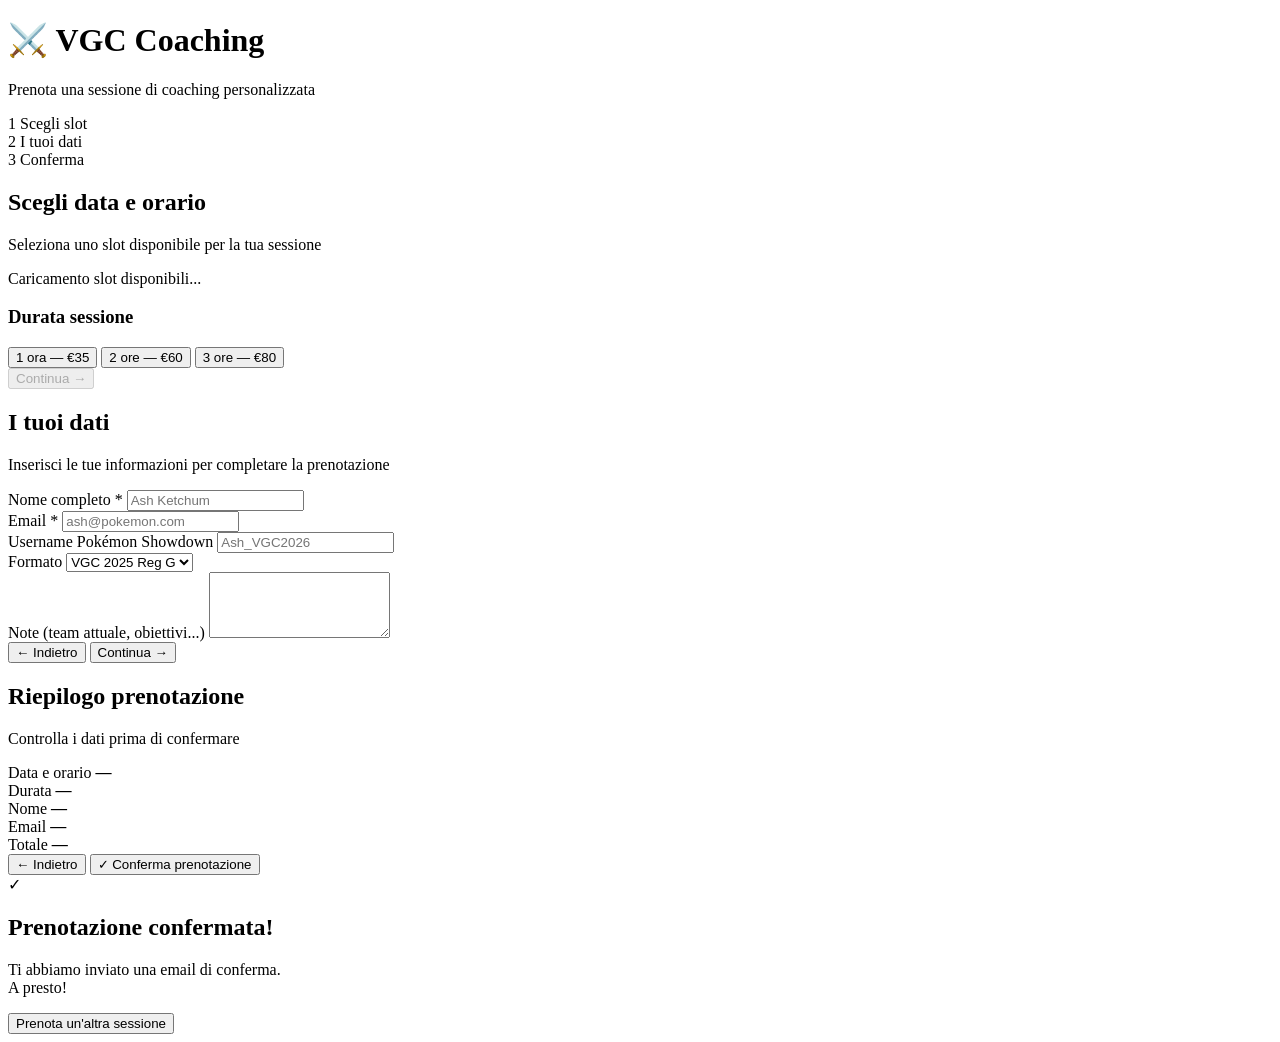
==== frontend/index.html @ 15f536dd "primo commit - app vgc coaching completa" ====
<!DOCTYPE html>
<html lang="it">
<head>
    <meta charset="UTF-8">
    <meta name="viewport" content="width=device-width, initial-scale=1.0">
    <title>VGC Coaching — Prenota la tua sessione</title>
    <link rel="stylesheet" href="/static/css/style.css">
</head>
<body>

    <!-- INTESTAZIONE -->
    <header>
        <div class="header-content">
            <h1>⚔️ VGC Coaching</h1>
            <p>Prenota una sessione di coaching personalizzata</p>
        </div>
    </header>

    <!-- BARRA DEGLI STEP -->
    <div class="steps-bar">
        <div class="step active" id="step-indicator-1">
            <span class="step-number">1</span>
            <span class="step-label">Scegli slot</span>
        </div>
        <div class="step-divider"></div>
        <div class="step" id="step-indicator-2">
            <span class="step-number">2</span>
            <span class="step-label">I tuoi dati</span>
        </div>
        <div class="step-divider"></div>
        <div class="step" id="step-indicator-3">
            <span class="step-number">3</span>
            <span class="step-label">Conferma</span>
        </div>
    </div>

    <!-- CONTENUTO PRINCIPALE -->
    <main>

        <!-- STEP 1: SCELTA SLOT -->
        <section id="step-1" class="step-content active">
            <h2>Scegli data e orario</h2>
            <p class="subtitle">Seleziona uno slot disponibile per la tua sessione</p>

            <div id="slots-container">
                <p class="loading">Caricamento slot disponibili...</p>
            </div>

            <div class="duration-selector">
                <h3>Durata sessione</h3>
                <div class="duration-buttons">
                    <button class="duration-btn active" data-hours="1" data-price="35">
                        1 ora — €35
                    </button>
                    <button class="duration-btn" data-hours="2" data-price="60">
                        2 ore — €60
                    </button>
                    <button class="duration-btn" data-hours="3" data-price="80">
                        3 ore — €80
                    </button>
                </div>
            </div>

            <button class="btn-primary" id="btn-to-step2" disabled>
                Continua →
            </button>
        </section>

        <!-- STEP 2: DATI CLIENTE -->
        <section id="step-2" class="step-content">
            <h2>I tuoi dati</h2>
            <p class="subtitle">Inserisci le tue informazioni per completare la prenotazione</p>

            <form id="booking-form">
                <div class="form-group">
                    <label for="nome">Nome completo *</label>
                    <input type="text" id="nome" placeholder="Ash Ketchum" required>
                </div>

                <div class="form-group">
                    <label for="email">Email *</label>
                    <input type="email" id="email" placeholder="ash@pokemon.com" required>
                </div>

                <div class="form-group">
                    <label for="showdown">Username Pokémon Showdown</label>
                    <input type="text" id="showdown" placeholder="Ash_VGC2026">
                </div>

                <div class="form-group">
                    <label for="formato">Formato</label>
                    <select id="formato">
                        <option value="VGC 2025 Reg G">VGC 2025 Reg G</option>
                        <option value="VGC 2025 Reg H">VGC 2025 Reg H</option>
                        <option value="Altro">Altro</option>
                    </select>
                </div>

                <div class="form-group">
                    <label for="note">Note (team attuale, obiettivi...)</label>
                    <textarea id="note" rows="4"
                        placeholder="Es: uso un team Trick Room con Indeedee-F, ho problemi con la gestione dei turni veloci...">
                    </textarea>
                </div>
            </form>

            <div class="btn-row">
                <button class="btn-secondary" id="btn-back-1">← Indietro</button>
                <button class="btn-primary" id="btn-to-step3">Continua →</button>
            </div>
        </section>

        <!-- STEP 3: RIEPILOGO E CONFERMA -->
        <section id="step-3" class="step-content">
            <h2>Riepilogo prenotazione</h2>
            <p class="subtitle">Controlla i dati prima di confermare</p>

            <div class="summary-card">
                <div class="summary-row">
                    <span>Data e orario</span>
                    <strong id="summary-slot">—</strong>
                </div>
                <div class="summary-row">
                    <span>Durata</span>
                    <strong id="summary-duration">—</strong>
                </div>
                <div class="summary-row">
                    <span>Nome</span>
                    <strong id="summary-nome">—</strong>
                </div>
                <div class="summary-row">
                    <span>Email</span>
                    <strong id="summary-email">—</strong>
                </div>
                <div class="summary-row total">
                    <span>Totale</span>
                    <strong id="summary-price">—</strong>
                </div>
            </div>

            <div class="btn-row">
                <button class="btn-secondary" id="btn-back-2">← Indietro</button>
                <button class="btn-primary" id="btn-confirm">
                    ✓ Conferma prenotazione
                </button>
            </div>
        </section>

        <!-- STEP 4: CONFERMA FINALE -->
        <section id="step-success" class="step-content">
            <div class="success-box">
                <div class="success-icon">✓</div>
                <h2>Prenotazione confermata!</h2>
                <p>Ti abbiamo inviato una email di conferma.<br>A presto!</p>
                <button class="btn-primary" onclick="location.reload()">
                    Prenota un'altra sessione
                </button>
            </div>
        </section>

    </main>

    <script src="/static/js/app.js"></script>
</body>
</html>
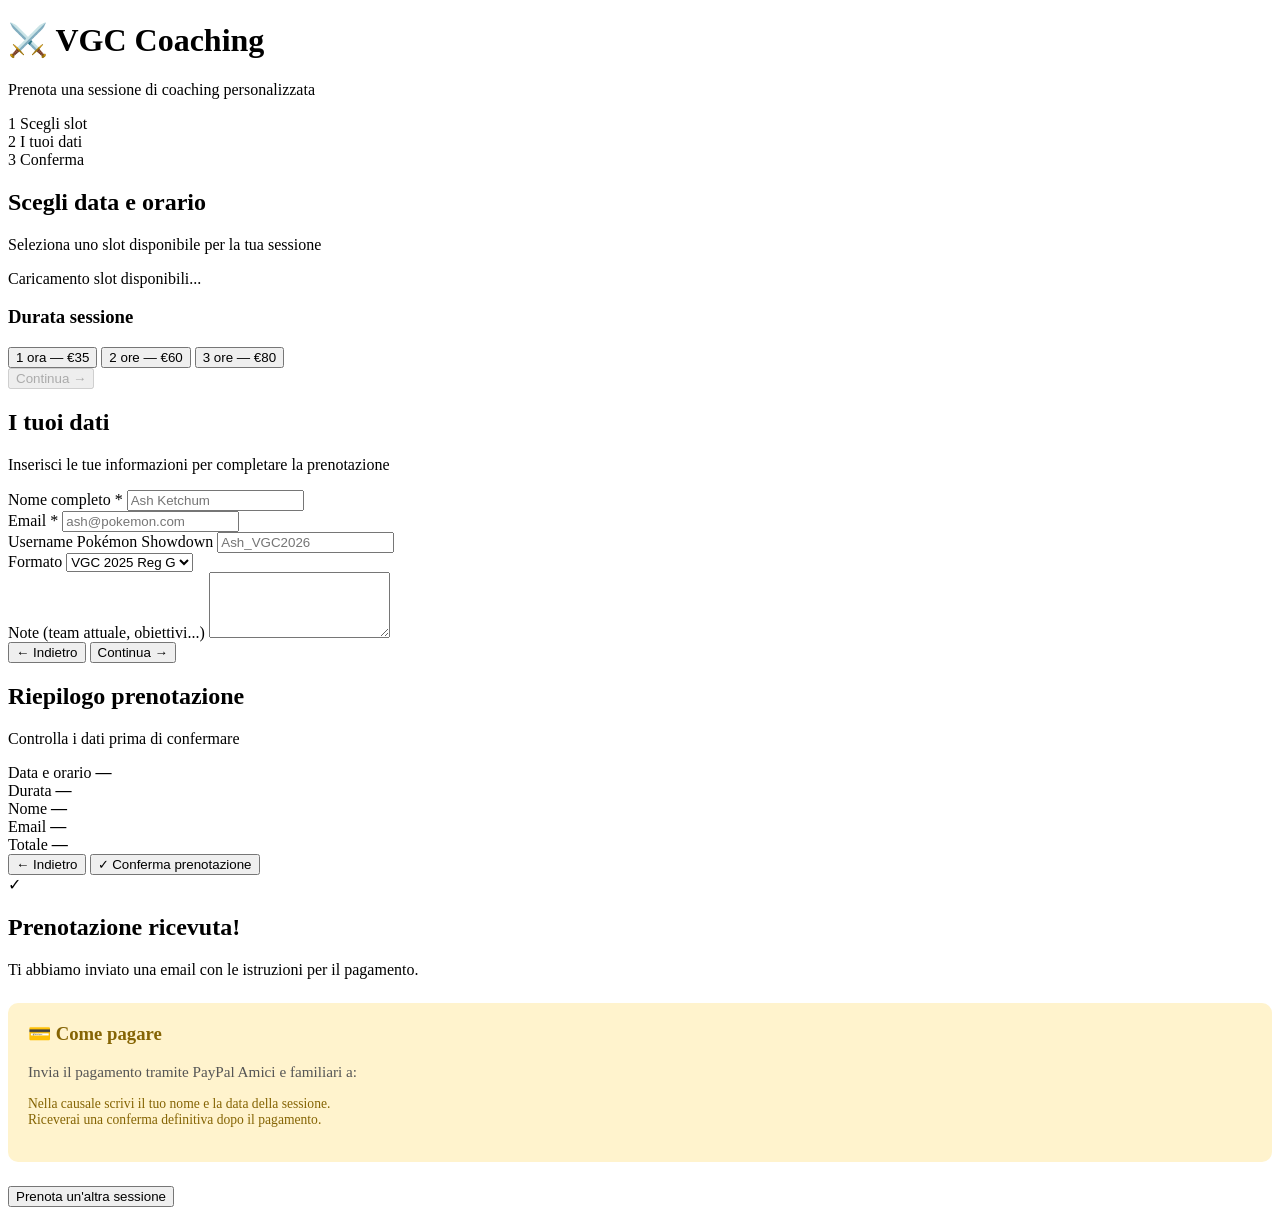
==== commit 3d014044: "feat: sistema pagamento manuale PayPal" ====
--- a/frontend/index.html
+++ b/frontend/index.html
@@ -147,18 +147,29 @@
         </section>
 
         <!-- STEP 4: CONFERMA FINALE -->
-        <section id="step-success" class="step-content">
-            <div class="success-box">
-                <div class="success-icon">✓</div>
-                <h2>Prenotazione confermata!</h2>
-                <p>Ti abbiamo inviato una email di conferma.<br>A presto!</p>
-                <button class="btn-primary" onclick="location.reload()">
-                    Prenota un'altra sessione
-                </button>
-            </div>
-        </section>
+<section id="step-success" class="step-content">
+    <div class="success-box">
+        <div class="success-icon">✓</div>
+        <h2>Prenotazione ricevuta!</h2>
+        <p>Ti abbiamo inviato una email con le istruzioni per il pagamento.</p>
 
-    </main>
+        <div style="background: #fff3cd; border-radius: 10px; padding: 1.25rem; margin: 1.5rem 0; text-align: left;">
+            <h3 style="color: #856404; margin-top: 0;">💳 Come pagare</h3>
+            <p style="font-size: 0.95rem; color: #555;">
+                Invia il pagamento tramite PayPal Amici e familiari a:<br>
+                <strong id="paypal-email-display" style="font-size: 1.1rem; color: #1a1a2e;"></strong>
+            </p>
+            <p style="font-size: 0.85rem; color: #856404;">
+                Nella causale scrivi il tuo nome e la data della sessione.<br>
+                Riceverai una conferma definitiva dopo il pagamento.
+            </p>
+        </div>
+
+        <button class="btn-primary" onclick="location.reload()">
+            Prenota un'altra sessione
+        </button>
+    </div>
+</section>
 
     <script src="/static/js/app.js"></script>
 </body>
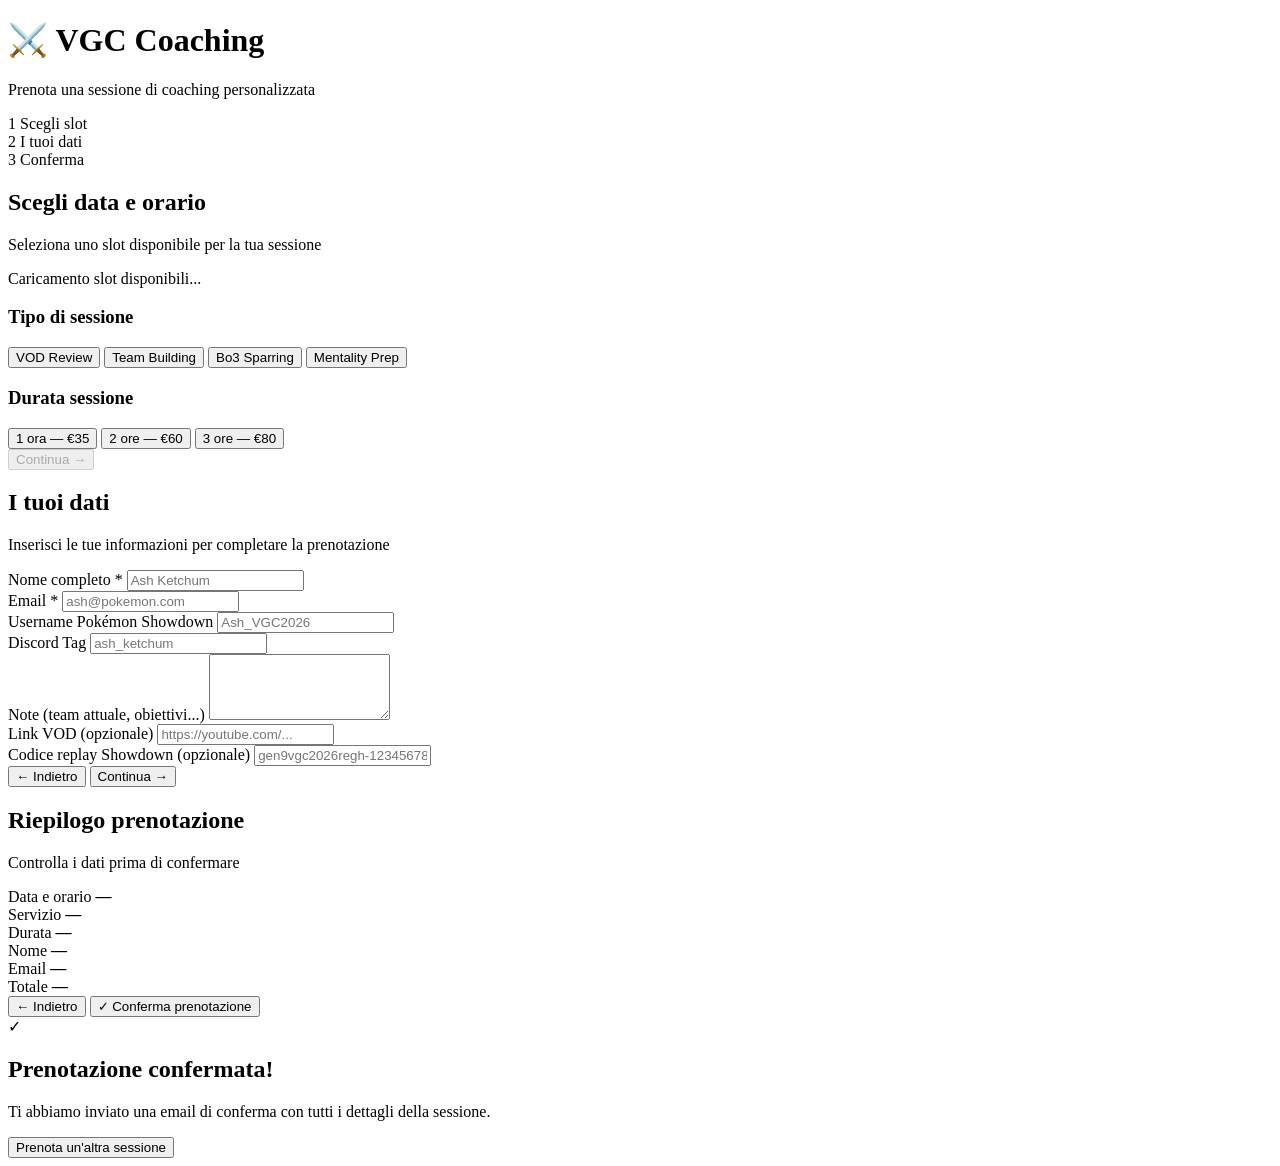
==== commit abf67ca0: "feat: consolida sviluppi sessione precedente e chiude falla sicurezza DB Aggiunge login Discord, dis" ====
--- a/frontend/index.html
+++ b/frontend/index.html
@@ -1,3 +1,17 @@
+<!--
+    Questa è la pagina pubblica di prenotazione — quella che vede uno
+    studente. È un file HTML "statico": il server (backend/main.py) lo
+    manda al browser così com'è, senza modificarlo. Tutta la parte
+    "dinamica" (caricare gli slot, gestire i click, mandare la
+    prenotazione...) è compito del file frontend/js/app.js, collegato in
+    fondo alla pagina con <script src="...">.
+
+    Concetto chiave da notare in tutto il file: ogni elemento con un
+    attributo id="qualcosa" è un "gancio" che app.js userà per trovarlo
+    (con document.getElementById("qualcosa")) e leggerlo o modificarlo.
+    Se rinomini un id qui, devi aggiornare anche app.js, altrimenti quel
+    collegamento si rompe silenziosamente.
+-->
 <!DOCTYPE html>
 <html lang="it">
 <head>
@@ -16,6 +30,24 @@
         </div>
     </header>
 
+    <!--
+        Questo div è vuoto qui — il suo contenuto (il bottone "Accedi con
+        Discord", oppure il messaggio di bentornato) viene scritto
+        interamente da app.js con innerHTML, in base al fatto che lo
+        studente sia già loggato o no. In HTML puro non c'è nulla da vedere
+        qui: è solo un "contenitore" che aspetta di essere riempito da
+        JavaScript quando la pagina si carica.
+    -->
+    <!-- LOGIN DISCORD (opzionale) -->
+    <div id="discord-login-bar" class="login-bar"></div>
+
+    <!--
+        La barra che mostra "a che punto sei" nel flusso di prenotazione a
+        3 step. Le classi "active"/"completed" su questi div (aggiunte e
+        rimosse da app.js con classList.add/remove) sono quello che il CSS
+        usa per evidenziare visivamente lo step corrente — vedi
+        frontend/css/style.css per come reagiscono queste classi.
+    -->
     <!-- BARRA DEGLI STEP -->
     <div class="steps-bar">
         <div class="step active" id="step-indicator-1">
@@ -34,6 +66,15 @@
         </div>
     </div>
 
+    <!--
+        Da qui in poi ci sono QUATTRO <section>, una per ogni step del
+        flusso (più la schermata finale di successo). Sono tutte presenti
+        nella pagina fin dall'inizio — non è che vengono "create" quando
+        servono. Solo UNA alla volta ha la classe "active" (vedi il CSS:
+        .step-content senza "active" ha display:none, quella con "active"
+        è visibile) — è così che app.js "cambia pagina" senza mai
+        ricaricare davvero il browser: nasconde uno step e mostra l'altro.
+    -->
     <!-- CONTENUTO PRINCIPALE -->
     <main>
 
@@ -42,13 +83,40 @@
             <h2>Scegli data e orario</h2>
             <p class="subtitle">Seleziona uno slot disponibile per la tua sessione</p>
 
+            <!-- Riempito da app.js (funzione renderSlots) con una card per ogni slot disponibile -->
             <div id="slots-container">
                 <p class="loading">Caricamento slot disponibili...</p>
+            </div>
+
+            <div class="duration-selector">
+                <h3>Tipo di sessione</h3>
+                <div class="duration-buttons">
+                    <!--
+                        data-service="..." è un "data attribute": un modo
+                        standard in HTML per attaccare a un elemento un
+                        pezzetto di informazione che serve solo al
+                        JavaScript, non alla pagina in sé. app.js legge
+                        questi valori con btn.dataset.service.
+                    -->
+                    <button class="service-btn active" data-service="vod_review">
+                        VOD Review
+                    </button>
+                    <button class="service-btn" data-service="team_building">
+                        Team Building
+                    </button>
+                    <button class="service-btn" data-service="bo3_sparring">
+                        Bo3 Sparring
+                    </button>
+                    <button class="service-btn" data-service="mentality_prep">
+                        Mentality Prep
+                    </button>
+                </div>
             </div>
 
             <div class="duration-selector">
                 <h3>Durata sessione</h3>
                 <div class="duration-buttons">
+                    <!-- data-hours/data-price: stesso concetto di data-service sopra, letti da app.js per calcolare il prezzo -->
                     <button class="duration-btn active" data-hours="1" data-price="35">
                         1 ora — €35
                     </button>
@@ -61,6 +129,7 @@
                 </div>
             </div>
 
+            <!-- "disabled" all'inizio: il bottone si attiva (via JS) solo quando è stato scelto uno slot -->
             <button class="btn-primary" id="btn-to-step2" disabled>
                 Continua →
             </button>
@@ -71,6 +140,14 @@
             <h2>I tuoi dati</h2>
             <p class="subtitle">Inserisci le tue informazioni per completare la prenotazione</p>
 
+            <!--
+                Questo <form> non ha un attributo "action" né "method":
+                non si comporta come un form HTML classico che ricarica la
+                pagina al submit. app.js legge il valore di ogni campo a
+                mano (con document.getElementById(...).value) quando serve
+                e li manda via fetch() — il tag <form> qui è usato più che
+                altro per il raggruppamento visivo e semantico dei campi.
+            -->
             <form id="booking-form">
                 <div class="form-group">
                     <label for="nome">Nome completo *</label>
@@ -88,12 +165,8 @@
                 </div>
 
                 <div class="form-group">
-                    <label for="formato">Formato</label>
-                    <select id="formato">
-                        <option value="VGC 2025 Reg G">VGC 2025 Reg G</option>
-                        <option value="VGC 2025 Reg H">VGC 2025 Reg H</option>
-                        <option value="Altro">Altro</option>
-                    </select>
+                    <label for="discord">Discord Tag</label>
+                    <input type="text" id="discord" placeholder="ash_ketchum">
                 </div>
 
                 <div class="form-group">
@@ -102,6 +175,16 @@
                         placeholder="Es: uso un team Trick Room con Indeedee-F, ho problemi con la gestione dei turni veloci...">
                     </textarea>
                 </div>
+
+                <div class="form-group">
+                    <label for="vod-link">Link VOD (opzionale)</label>
+                    <input type="text" id="vod-link" placeholder="https://youtube.com/...">
+                </div>
+
+                <div class="form-group">
+                    <label for="replay-code">Codice replay Showdown (opzionale)</label>
+                    <input type="text" id="replay-code" placeholder="gen9vgc2026regh-1234567890">
+                </div>
             </form>
 
             <div class="btn-row">
@@ -115,10 +198,15 @@
             <h2>Riepilogo prenotazione</h2>
             <p class="subtitle">Controlla i dati prima di confermare</p>
 
+            <!-- Ogni <strong> qui dentro viene riempito da app.js con i dati scelti nei passi precedenti, prima di mostrare questo step -->
             <div class="summary-card">
                 <div class="summary-row">
                     <span>Data e orario</span>
                     <strong id="summary-slot">—</strong>
+                </div>
+                <div class="summary-row">
+                    <span>Servizio</span>
+                    <strong id="summary-service">—</strong>
                 </div>
                 <div class="summary-row">
                     <span>Durata</span>
@@ -150,27 +238,30 @@
 <section id="step-success" class="step-content">
     <div class="success-box">
         <div class="success-icon">✓</div>
-        <h2>Prenotazione ricevuta!</h2>
-        <p>Ti abbiamo inviato una email con le istruzioni per il pagamento.</p>
-
-        <div style="background: #fff3cd; border-radius: 10px; padding: 1.25rem; margin: 1.5rem 0; text-align: left;">
-            <h3 style="color: #856404; margin-top: 0;">💳 Come pagare</h3>
-            <p style="font-size: 0.95rem; color: #555;">
-                Invia il pagamento tramite PayPal Amici e familiari a:<br>
-                <strong id="paypal-email-display" style="font-size: 1.1rem; color: #1a1a2e;"></strong>
-            </p>
-            <p style="font-size: 0.85rem; color: #856404;">
-                Nella causale scrivi il tuo nome e la data della sessione.<br>
-                Riceverai una conferma definitiva dopo il pagamento.
-            </p>
-        </div>
-
+        <h2>Prenotazione confermata!</h2>
+        <p>Ti abbiamo inviato una email di conferma con tutti i dettagli della sessione.</p>
+
+        <!--
+            onclick="location.reload()" è JavaScript scritto DIRETTAMENTE
+            dentro l'HTML (un "inline event handler") — un'alternativa più
+            semplice, per azioni molto piccole, rispetto ad aggiungere un
+            addEventListener in app.js come si fa per gli altri bottoni.
+            location.reload() ricarica semplicemente la pagina da capo.
+        -->
         <button class="btn-primary" onclick="location.reload()">
             Prenota un'altra sessione
         </button>
     </div>
 </section>
 
+    <!--
+        Questo script va messo alla FINE del <body> (non nel <head>) per un
+        motivo preciso: quando il browser arriva a questa riga, ha già
+        letto e costruito tutto l'HTML sopra. Se lo script fosse nel <head>
+        e provasse a fare document.getElementById("nome") prima che quel
+        tag <input> esistesse ancora, otterrebbe "null" — un errore
+        classico per chi inizia con JavaScript nel browser.
+    -->
     <script src="/static/js/app.js"></script>
 </body>
-</html>+</html>
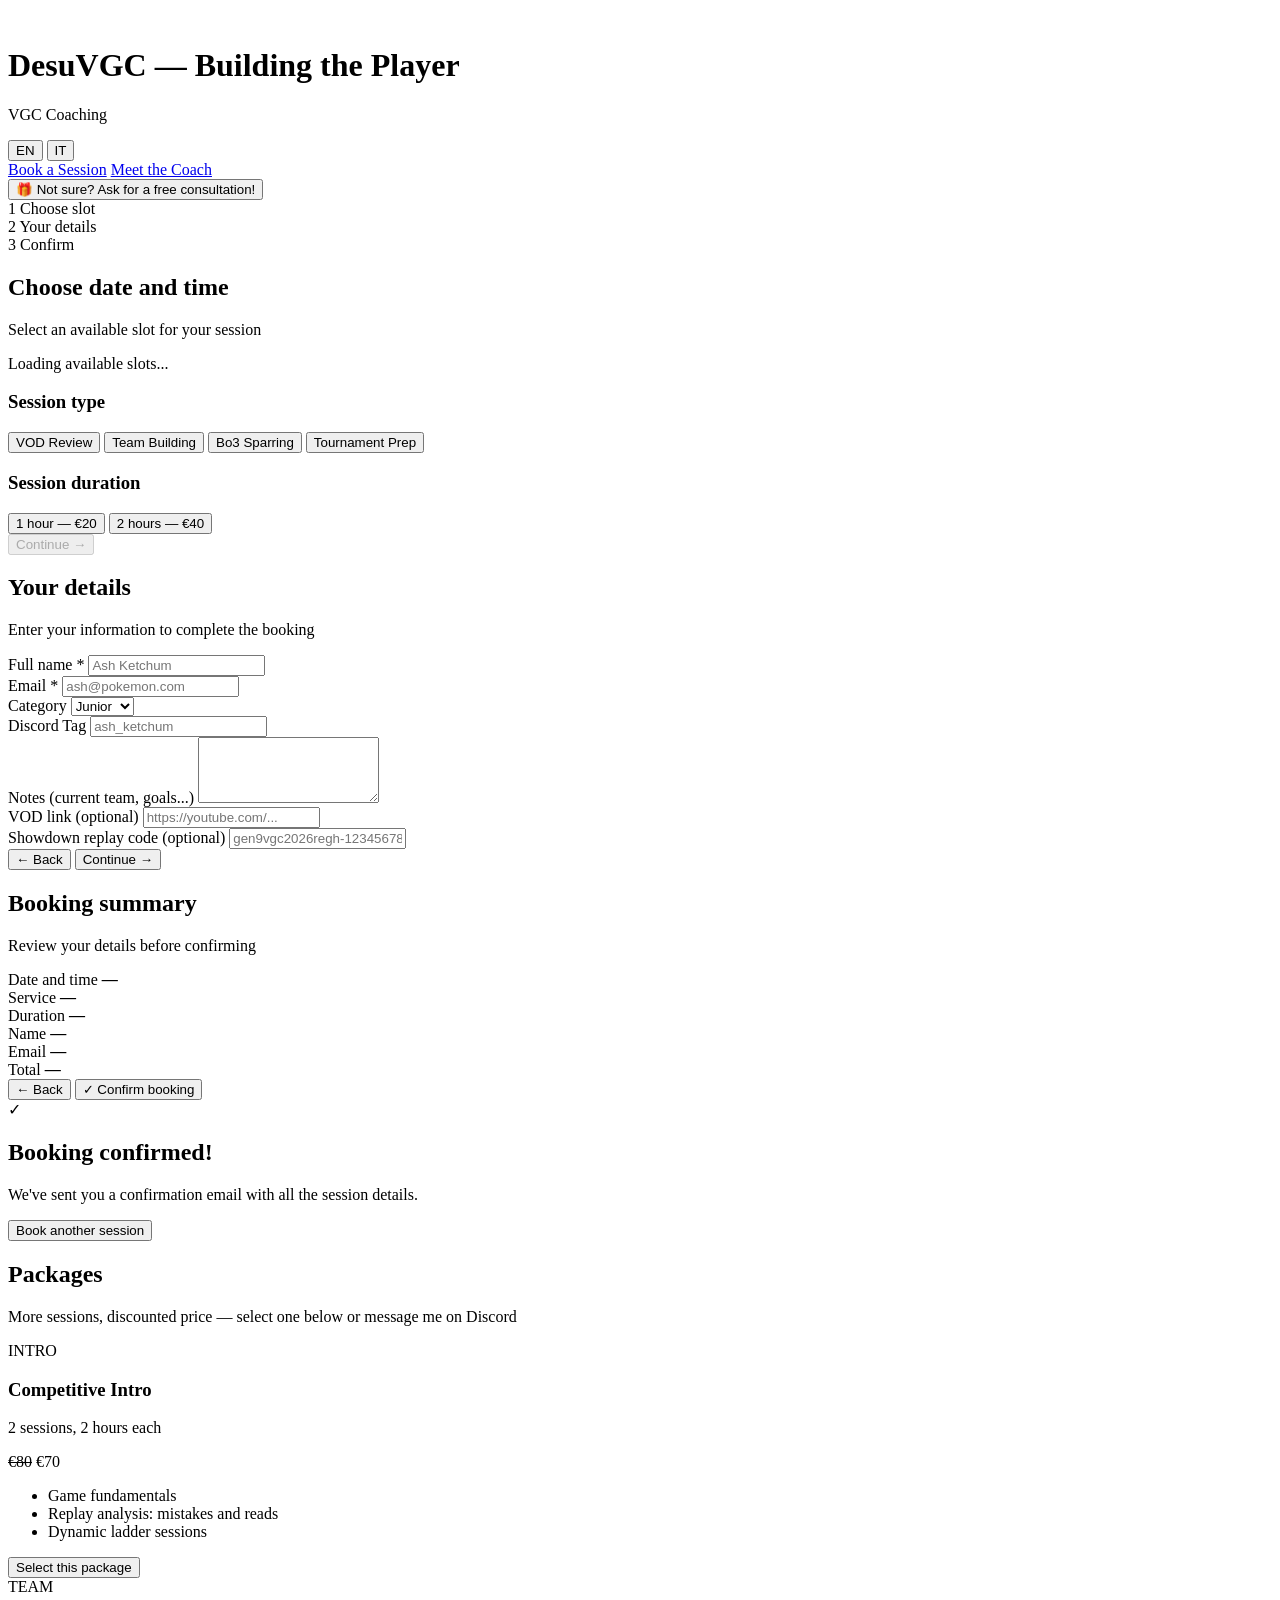
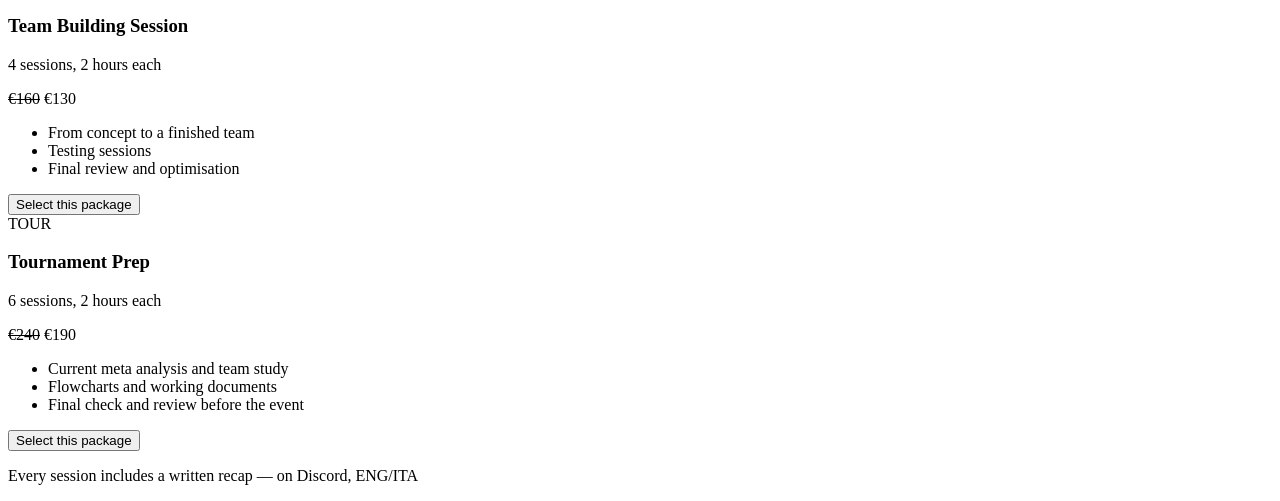
==== commit ecd0746f: "feat: pacchetti selezionabili, sito multilingua IT/EN, pagina About, rebranding, nuovi orari - Nuova" ====
--- a/frontend/index.html
+++ b/frontend/index.html
@@ -11,13 +11,23 @@
     (con document.getElementById("qualcosa")) e leggerlo o modificarlo.
     Se rinomini un id qui, devi aggiornare anche app.js, altrimenti quel
     collegamento si rompe silenziosamente.
+
+    Multilingua IT/EN: ogni testo visibile ha un attributo
+    data-i18n="chiave" (o data-i18n-placeholder per i placeholder dei
+    campi) — è frontend/js/i18n.js a leggerlo e sostituire il testo giusto
+    in base alla lingua scelta. Il testo scritto qui dentro l'elemento
+    (es. "Book a personalized coaching session") è solo il valore di
+    default mostrato finché i18n.js non è ancora partito, e serve anche
+    come "fallback" leggibile per chi guarda il file HTML puro. Vedi
+    i18n.js per il dizionario completo — i commenti restano in italiano
+    per chi sviluppa il progetto, stessa convenzione del resto del file.
 -->
 <!DOCTYPE html>
-<html lang="it">
+<html lang="en">
 <head>
     <meta charset="UTF-8">
     <meta name="viewport" content="width=device-width, initial-scale=1.0">
-    <title>VGC Coaching — Prenota la tua sessione</title>
+    <title>VGC Coaching — Book Your Session</title>
     <link rel="stylesheet" href="/static/css/style.css">
 </head>
 <body>
@@ -25,10 +35,36 @@
     <!-- INTESTAZIONE -->
     <header>
         <div class="header-content">
-            <h1>⚔️ VGC Coaching</h1>
-            <p>Prenota una sessione di coaching personalizzata</p>
+            <!-- Avatar illustrato del coach, stesso stile "cartoon" usato nel
+                 resto del materiale promozionale (Desktop\Grafiche Coaching).
+                 Nessuna cornice, accanto al blocco titolo (vedi
+                 .header-avatar/.header-content in style.css). -->
+            <img src="/static/images/coach-avatar.png" alt="" class="header-avatar">
+            <div>
+                <h1 class="brand-hero">DesuVGC — Building the Player</h1>
+                <p class="brand-subtitle">VGC Coaching</p>
+            </div>
+        </div>
+        <!-- Interruttore di lingua — posizionato in un angolo dell'header
+             (position:absolute, vedi style.css), fuori dal blocco centrato
+             sopra. Vedi setLang() in frontend/js/i18n.js -->
+        <div class="lang-switcher">
+            <button type="button" class="lang-btn" data-lang="en" onclick="setLang('en')">EN</button>
+            <button type="button" class="lang-btn" data-lang="it" onclick="setLang('it')">IT</button>
         </div>
     </header>
+
+    <!--
+        Navigazione tra le due pagine del sito: questa (prenotazione) e
+        /about (bio del coach + in futuro le recensioni clienti, vedi
+        frontend/about.html). "active" è scritto a mano qui perché ogni
+        pagina è un file HTML statico separato — niente routing lato
+        client che lo farebbe al posto nostro.
+    -->
+    <nav class="site-nav">
+        <a href="/" class="site-nav-link active" data-i18n="nav_book">Book a Session</a>
+        <a href="/about" class="site-nav-link" data-i18n="nav_about">Meet the Coach</a>
+    </nav>
 
     <!--
         Questo div è vuoto qui — il suo contenuto (il bottone "Accedi con
@@ -42,6 +78,38 @@
     <div id="discord-login-bar" class="login-bar"></div>
 
     <!--
+        Richiesta di call gratuita di 20 minuti — completamente separata dal
+        wizard di prenotazione: non passa da slot/orari, invia solo i
+        contatti (POST /consulenze/) e il coach ricontatta privatamente per
+        accordare l'orario. Il form è nascosto finché non si clicca il link.
+    -->
+    <section class="consulenza-box">
+        <button type="button" class="link-btn" id="btn-mostra-consulenza" data-i18n="consulenza_link">
+            🎁 Not sure? Ask for a free consultation!
+        </button>
+        <form id="consulenza-form" style="display:none">
+            <div class="form-group">
+                <label for="consulenza-nome" data-i18n="label_name">Name *</label>
+                <input type="text" id="consulenza-nome" placeholder="Ash Ketchum" required>
+            </div>
+            <div class="form-group">
+                <label for="consulenza-email" data-i18n="label_email_required">Email *</label>
+                <input type="email" id="consulenza-email" placeholder="ash@pokemon.com" required>
+            </div>
+            <div class="form-group">
+                <label for="consulenza-discord" data-i18n="label_discord_tag">Discord Tag</label>
+                <input type="text" id="consulenza-discord" placeholder="ash_ketchum">
+            </div>
+            <div class="form-group">
+                <label for="consulenza-messaggio" data-i18n="label_message_optional">Message (optional)</label>
+                <textarea id="consulenza-messaggio" rows="2" data-i18n-placeholder="consulenza_message_placeholder" placeholder="E.g.: I'd like to know where to start..."></textarea>
+            </div>
+            <button type="button" class="btn-primary" id="btn-invia-consulenza" data-i18n="consulenza_submit">Request the free call</button>
+            <p id="consulenza-esito" class="subtitle"></p>
+        </form>
+    </section>
+
+    <!--
         La barra che mostra "a che punto sei" nel flusso di prenotazione a
         3 step. Le classi "active"/"completed" su questi div (aggiunte e
         rimosse da app.js con classList.add/remove) sono quello che il CSS
@@ -52,17 +120,17 @@
     <div class="steps-bar">
         <div class="step active" id="step-indicator-1">
             <span class="step-number">1</span>
-            <span class="step-label">Scegli slot</span>
+            <span class="step-label" data-i18n="step_choose_slot">Choose slot</span>
         </div>
         <div class="step-divider"></div>
         <div class="step" id="step-indicator-2">
             <span class="step-number">2</span>
-            <span class="step-label">I tuoi dati</span>
+            <span class="step-label" data-i18n="step_your_details">Your details</span>
         </div>
         <div class="step-divider"></div>
         <div class="step" id="step-indicator-3">
             <span class="step-number">3</span>
-            <span class="step-label">Conferma</span>
+            <span class="step-label" data-i18n="step_confirm">Confirm</span>
         </div>
     </div>
 
@@ -80,16 +148,16 @@
 
         <!-- STEP 1: SCELTA SLOT -->
         <section id="step-1" class="step-content active">
-            <h2>Scegli data e orario</h2>
-            <p class="subtitle">Seleziona uno slot disponibile per la tua sessione</p>
+            <h2 data-i18n="step1_title">Choose date and time</h2>
+            <p class="subtitle" data-i18n="step1_subtitle">Select an available slot for your session</p>
 
             <!-- Riempito da app.js (funzione renderSlots) con una card per ogni slot disponibile -->
             <div id="slots-container">
-                <p class="loading">Caricamento slot disponibili...</p>
+                <p class="loading" data-i18n="loading_slots">Loading available slots...</p>
             </div>
 
             <div class="duration-selector">
-                <h3>Tipo di sessione</h3>
+                <h3 data-i18n="session_type">Session type</h3>
                 <div class="duration-buttons">
                     <!--
                         data-service="..." è un "data attribute": un modo
@@ -98,47 +166,44 @@
                         JavaScript, non alla pagina in sé. app.js legge
                         questi valori con btn.dataset.service.
                     -->
-                    <button class="service-btn active" data-service="vod_review">
+                    <button class="service-btn active" data-service="vod_review" data-i18n="service_vod_review">
                         VOD Review
                     </button>
-                    <button class="service-btn" data-service="team_building">
+                    <button class="service-btn" data-service="team_building" data-i18n="service_team_building">
                         Team Building
                     </button>
-                    <button class="service-btn" data-service="bo3_sparring">
+                    <button class="service-btn" data-service="bo3_sparring" data-i18n="service_bo3_sparring">
                         Bo3 Sparring
                     </button>
-                    <button class="service-btn" data-service="mentality_prep">
-                        Mentality Prep
+                    <button class="service-btn" data-service="tournament_prep" data-i18n="service_tournament_prep">
+                        Tournament Prep
                     </button>
                 </div>
             </div>
 
             <div class="duration-selector">
-                <h3>Durata sessione</h3>
+                <h3 data-i18n="session_duration">Session duration</h3>
                 <div class="duration-buttons">
                     <!-- data-hours/data-price: stesso concetto di data-service sopra, letti da app.js per calcolare il prezzo -->
-                    <button class="duration-btn active" data-hours="1" data-price="35">
-                        1 ora — €35
-                    </button>
-                    <button class="duration-btn" data-hours="2" data-price="60">
-                        2 ore — €60
-                    </button>
-                    <button class="duration-btn" data-hours="3" data-price="80">
-                        3 ore — €80
+                    <button class="duration-btn active" data-hours="1" data-price="20" data-i18n="duration_1h">
+                        1 hour — €20
+                    </button>
+                    <button class="duration-btn" data-hours="2" data-price="40" data-i18n="duration_2h">
+                        2 hours — €40
                     </button>
                 </div>
             </div>
 
             <!-- "disabled" all'inizio: il bottone si attiva (via JS) solo quando è stato scelto uno slot -->
-            <button class="btn-primary" id="btn-to-step2" disabled>
-                Continua →
+            <button class="btn-primary" id="btn-to-step2" disabled data-i18n="continue_btn">
+                Continue →
             </button>
         </section>
 
         <!-- STEP 2: DATI CLIENTE -->
         <section id="step-2" class="step-content">
-            <h2>I tuoi dati</h2>
-            <p class="subtitle">Inserisci le tue informazioni per completare la prenotazione</p>
+            <h2 data-i18n="step2_title">Your details</h2>
+            <p class="subtitle" data-i18n="step2_subtitle">Enter your information to complete the booking</p>
 
             <!--
                 Questo <form> non ha un attributo "action" né "method":
@@ -150,86 +215,103 @@
             -->
             <form id="booking-form">
                 <div class="form-group">
-                    <label for="nome">Nome completo *</label>
+                    <label for="nome" data-i18n="label_full_name">Full name *</label>
                     <input type="text" id="nome" placeholder="Ash Ketchum" required>
                 </div>
 
                 <div class="form-group">
-                    <label for="email">Email *</label>
+                    <label for="email" data-i18n="label_email_required">Email *</label>
                     <input type="email" id="email" placeholder="ash@pokemon.com" required>
                 </div>
 
                 <div class="form-group">
-                    <label for="showdown">Username Pokémon Showdown</label>
-                    <input type="text" id="showdown" placeholder="Ash_VGC2026">
-                </div>
-
-                <div class="form-group">
-                    <label for="discord">Discord Tag</label>
+                    <label for="categoria" data-i18n="label_category">Category</label>
+                    <select id="categoria">
+                        <option value="junior">Junior</option>
+                        <option value="senior">Senior</option>
+                        <option value="master">Master</option>
+                    </select>
+                </div>
+
+                <div class="form-group">
+                    <label for="discord" data-i18n="label_discord_tag">Discord Tag</label>
                     <input type="text" id="discord" placeholder="ash_ketchum">
                 </div>
 
                 <div class="form-group">
-                    <label for="note">Note (team attuale, obiettivi...)</label>
-                    <textarea id="note" rows="4"
-                        placeholder="Es: uso un team Trick Room con Indeedee-F, ho problemi con la gestione dei turni veloci...">
+                    <label for="note" data-i18n="label_notes">Notes (current team, goals...)</label>
+                    <textarea id="note" rows="4" data-i18n-placeholder="notes_placeholder"
+                        placeholder="E.g.: I use a Trick Room team with Indeedee-F, I struggle handling fast turns...">
                     </textarea>
                 </div>
 
                 <div class="form-group">
-                    <label for="vod-link">Link VOD (opzionale)</label>
+                    <label for="vod-link" data-i18n="label_vod_link">VOD link (optional)</label>
                     <input type="text" id="vod-link" placeholder="https://youtube.com/...">
                 </div>
 
                 <div class="form-group">
-                    <label for="replay-code">Codice replay Showdown (opzionale)</label>
+                    <label for="replay-code" data-i18n="label_replay_code">Showdown replay code (optional)</label>
                     <input type="text" id="replay-code" placeholder="gen9vgc2026regh-1234567890">
                 </div>
             </form>
 
             <div class="btn-row">
-                <button class="btn-secondary" id="btn-back-1">← Indietro</button>
-                <button class="btn-primary" id="btn-to-step3">Continua →</button>
+                <button class="btn-secondary" id="btn-back-1" data-i18n="back_btn">← Back</button>
+                <button class="btn-primary" id="btn-to-step3" data-i18n="continue_btn">Continue →</button>
             </div>
         </section>
 
         <!-- STEP 3: RIEPILOGO E CONFERMA -->
         <section id="step-3" class="step-content">
-            <h2>Riepilogo prenotazione</h2>
-            <p class="subtitle">Controlla i dati prima di confermare</p>
+            <h2 data-i18n="step3_title">Booking summary</h2>
+            <p class="subtitle" data-i18n="step3_subtitle">Review your details before confirming</p>
 
             <!-- Ogni <strong> qui dentro viene riempito da app.js con i dati scelti nei passi precedenti, prima di mostrare questo step -->
             <div class="summary-card">
                 <div class="summary-row">
-                    <span>Data e orario</span>
+                    <span data-i18n="summary_date">Date and time</span>
                     <strong id="summary-slot">—</strong>
                 </div>
                 <div class="summary-row">
-                    <span>Servizio</span>
+                    <span data-i18n="summary_service">Service</span>
                     <strong id="summary-service">—</strong>
                 </div>
                 <div class="summary-row">
-                    <span>Durata</span>
+                    <span data-i18n="summary_duration">Duration</span>
                     <strong id="summary-duration">—</strong>
                 </div>
                 <div class="summary-row">
-                    <span>Nome</span>
+                    <span data-i18n="summary_name">Name</span>
                     <strong id="summary-nome">—</strong>
                 </div>
                 <div class="summary-row">
-                    <span>Email</span>
+                    <span data-i18n="summary_email">Email</span>
                     <strong id="summary-email">—</strong>
                 </div>
                 <div class="summary-row total">
-                    <span>Totale</span>
+                    <span data-i18n="summary_total">Total</span>
                     <strong id="summary-price">—</strong>
                 </div>
             </div>
 
+            <!--
+                Riempito da app.js (funzione controllaPacchettoAttivo) solo se
+                l'email inserita allo step 2 ha un pacchetto attivo compatibile
+                con la durata scelta — vedi GET /users/pacchetti-attivi.
+                Nascosto (niente "active") finché non c'è nulla da mostrare.
+            -->
+            <div id="pacchetto-attivo-box" class="pacchetto-box" style="display:none">
+                <label class="pacchetto-checkbox">
+                    <input type="checkbox" id="usa-pacchetto">
+                    <span id="pacchetto-attivo-testo"></span>
+                </label>
+            </div>
+
             <div class="btn-row">
-                <button class="btn-secondary" id="btn-back-2">← Indietro</button>
-                <button class="btn-primary" id="btn-confirm">
-                    ✓ Conferma prenotazione
+                <button class="btn-secondary" id="btn-back-2" data-i18n="back_btn">← Back</button>
+                <button class="btn-primary" id="btn-confirm" data-i18n="confirm_booking">
+                    ✓ Confirm booking
                 </button>
             </div>
         </section>
@@ -238,8 +320,8 @@
 <section id="step-success" class="step-content">
     <div class="success-box">
         <div class="success-icon">✓</div>
-        <h2>Prenotazione confermata!</h2>
-        <p>Ti abbiamo inviato una email di conferma con tutti i dettagli della sessione.</p>
+        <h2 data-i18n="success_title">Booking confirmed!</h2>
+        <p data-i18n="success_text">We've sent you a confirmation email with all the session details.</p>
 
         <!--
             onclick="location.reload()" è JavaScript scritto DIRETTAMENTE
@@ -248,11 +330,94 @@
             addEventListener in app.js come si fa per gli altri bottoni.
             location.reload() ricarica semplicemente la pagina da capo.
         -->
-        <button class="btn-primary" onclick="location.reload()">
-            Prenota un'altra sessione
+        <button class="btn-primary" onclick="location.reload()" data-i18n="book_another">
+            Book another session
         </button>
     </div>
 </section>
+
+    </main>
+
+    <!--
+        Vetrina pacchetti — ogni card ha un bottone "Select this package"
+        che apre un mini-form di richiesta (nome/email/Discord/messaggio,
+        POST /pacchetti-richieste/): il progetto non gestisce pagamenti
+        in-app, quindi questo NON attiva davvero il pacchetto — manda solo
+        i contatti al coach, che lo assegna per davvero da
+        /admin/pacchetti dopo aver ricevuto il pagamento concordato
+        privatamente. Vedi selezionaPacchetto() in app.js.
+    -->
+    <section class="pacchetti-section">
+        <h2 data-i18n="packages_title">Packages</h2>
+        <p class="subtitle" data-i18n="packages_subtitle">More sessions, discounted price — select one below or message me on Discord</p>
+        <div class="pacchetti-grid">
+            <div class="pacchetto-card">
+                <span class="pacchetto-tag">INTRO</span>
+                <h3>Competitive Intro</h3>
+                <p class="pacchetto-dettagli" data-i18n="pkg_intro_details">2 sessions, 2 hours each</p>
+                <p class="pacchetto-prezzo"><s>€80</s> €70</p>
+                <ul>
+                    <li data-i18n="pkg_intro_li1">Game fundamentals</li>
+                    <li data-i18n="pkg_intro_li2">Replay analysis: mistakes and reads</li>
+                    <li data-i18n="pkg_intro_li3">Dynamic ladder sessions</li>
+                </ul>
+                <button type="button" class="btn-primary pacchetto-select-btn" data-tipo="intro" data-nome="Competitive Intro" data-i18n="pkg_select_btn">Select this package</button>
+            </div>
+            <div class="pacchetto-card">
+                <span class="pacchetto-tag">TEAM</span>
+                <h3>Team Building Session</h3>
+                <p class="pacchetto-dettagli" data-i18n="pkg_team_details">4 sessions, 2 hours each</p>
+                <p class="pacchetto-prezzo"><s>€160</s> €130</p>
+                <ul>
+                    <li data-i18n="pkg_team_li1">From concept to a finished team</li>
+                    <li data-i18n="pkg_team_li2">Testing sessions</li>
+                    <li data-i18n="pkg_team_li3">Final review and optimisation</li>
+                </ul>
+                <button type="button" class="btn-primary pacchetto-select-btn" data-tipo="team" data-nome="Team Building Session" data-i18n="pkg_select_btn">Select this package</button>
+            </div>
+            <div class="pacchetto-card">
+                <span class="pacchetto-tag">TOUR</span>
+                <h3>Tournament Prep</h3>
+                <p class="pacchetto-dettagli" data-i18n="pkg_tour_details">6 sessions, 2 hours each</p>
+                <p class="pacchetto-prezzo"><s>€240</s> €190</p>
+                <ul>
+                    <li data-i18n="pkg_tour_li1">Current meta analysis and team study</li>
+                    <li data-i18n="pkg_tour_li2">Flowcharts and working documents</li>
+                    <li data-i18n="pkg_tour_li3">Final check and review before the event</li>
+                </ul>
+                <button type="button" class="btn-primary pacchetto-select-btn" data-tipo="tour" data-nome="Tournament Prep" data-i18n="pkg_select_btn">Select this package</button>
+            </div>
+        </div>
+        <p class="pacchetti-footer" data-i18n="pkg_footer">Every session includes a written recap — on Discord, ENG/ITA</p>
+
+        <!--
+            Form di richiesta, condiviso dai tre bottoni "Select this
+            package" sopra — nascosto finché non se ne clicca uno. Quale
+            pacchetto sia stato scelto è mostrato in #pacchetto-selezionato-nome
+            e mandato al backend tramite state.pacchettoRichiestaTipo (vedi app.js).
+        -->
+        <form id="pacchetto-form" class="pacchetto-request-form" style="display:none">
+            <p><strong data-i18n="pkg_selected_label">Selected package:</strong> <span id="pacchetto-selezionato-nome"></span></p>
+            <div class="form-group">
+                <label for="pacchetto-nome" data-i18n="label_name">Name *</label>
+                <input type="text" id="pacchetto-nome" placeholder="Ash Ketchum" required>
+            </div>
+            <div class="form-group">
+                <label for="pacchetto-email" data-i18n="label_email_required">Email *</label>
+                <input type="email" id="pacchetto-email" placeholder="ash@pokemon.com" required>
+            </div>
+            <div class="form-group">
+                <label for="pacchetto-discord" data-i18n="label_discord_tag">Discord Tag</label>
+                <input type="text" id="pacchetto-discord" placeholder="ash_ketchum">
+            </div>
+            <div class="form-group">
+                <label for="pacchetto-messaggio" data-i18n="label_message_optional">Message (optional)</label>
+                <textarea id="pacchetto-messaggio" rows="2"></textarea>
+            </div>
+            <button type="button" class="btn-primary" id="btn-invia-pacchetto" data-i18n="pkg_request_submit">Request this package</button>
+            <p id="pacchetto-esito" class="subtitle"></p>
+        </form>
+    </section>
 
     <!--
         Questo script va messo alla FINE del <body> (non nel <head>) per un
@@ -261,7 +426,12 @@
         e provasse a fare document.getElementById("nome") prima che quel
         tag <input> esistesse ancora, otterrebbe "null" — un errore
         classico per chi inizia con JavaScript nel browser.
-    -->
+
+        i18n.js va PRIMA di app.js: app.js usa la funzione t() definita
+        lì (es. per gli alert()) — se l'ordine fosse invertito, t() non
+        esisterebbe ancora quando app.js viene letto.
+    -->
+    <script src="/static/js/i18n.js"></script>
     <script src="/static/js/app.js"></script>
 </body>
 </html>
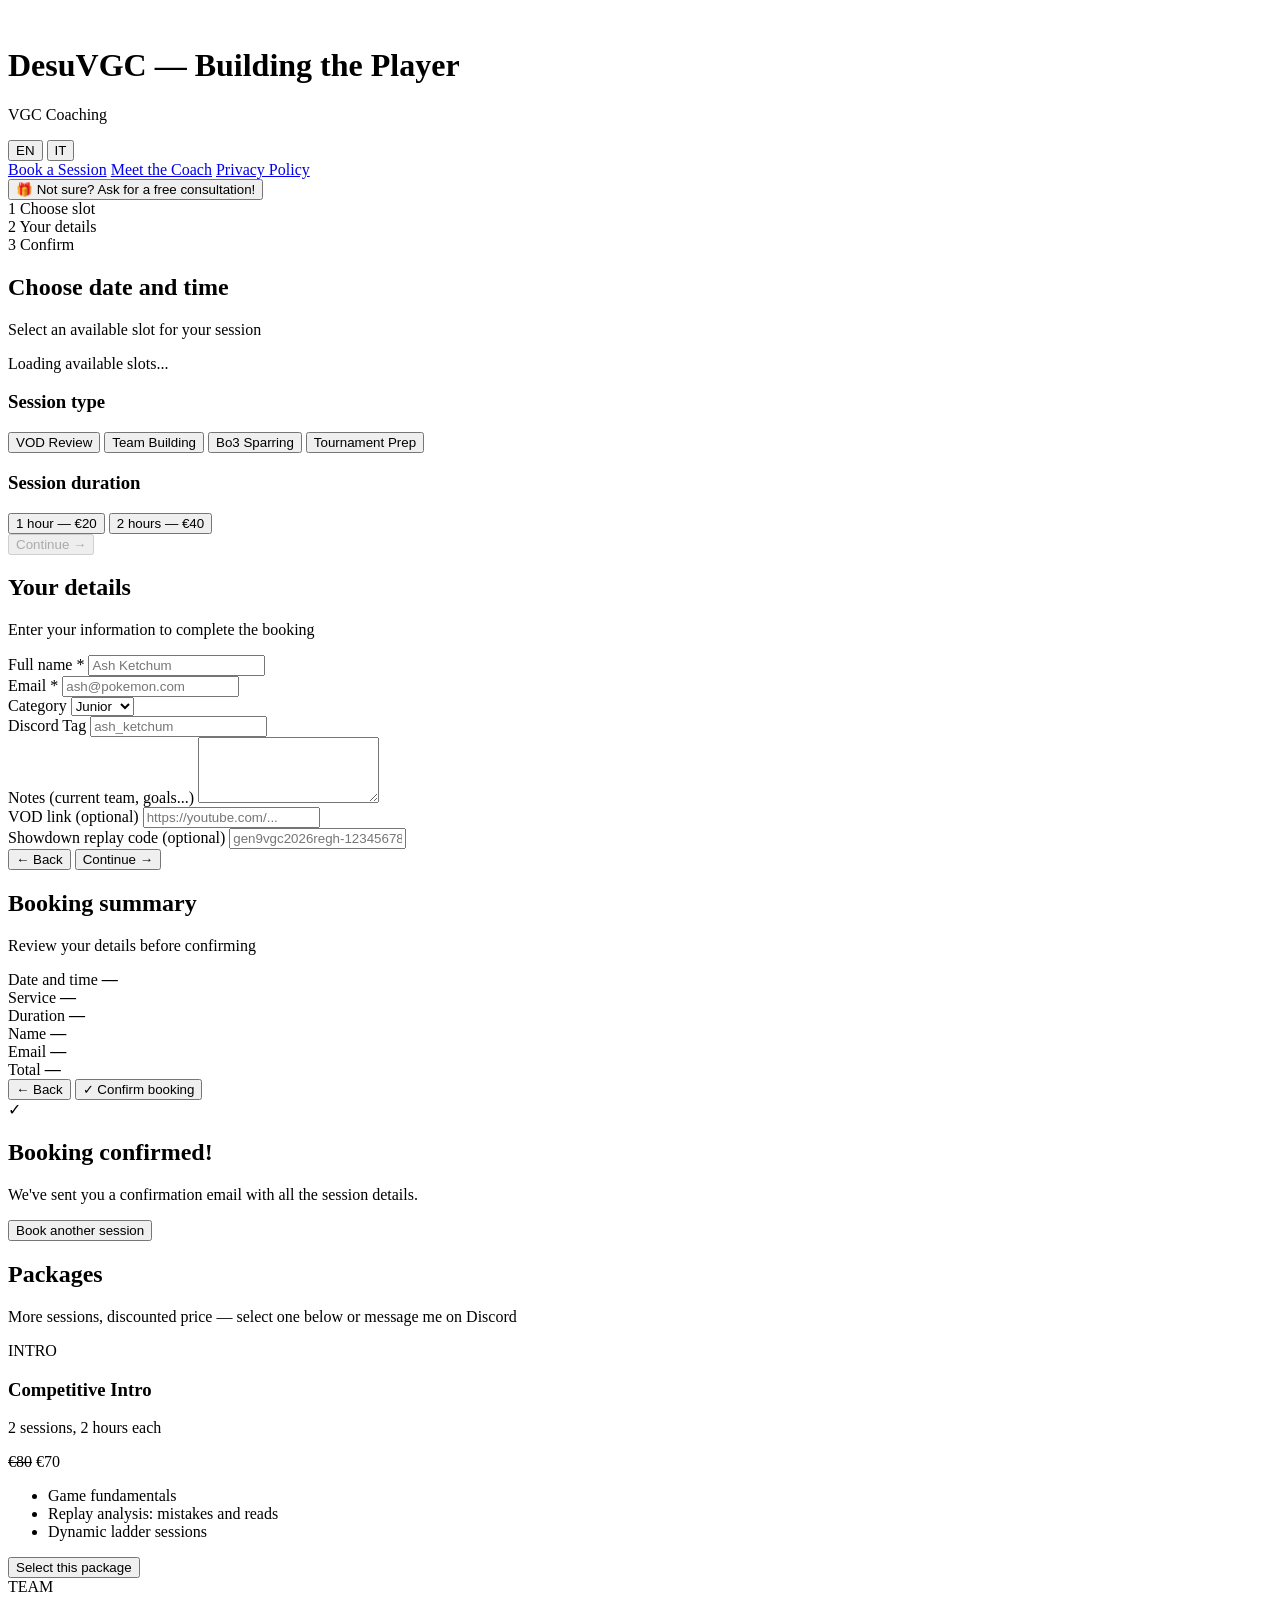
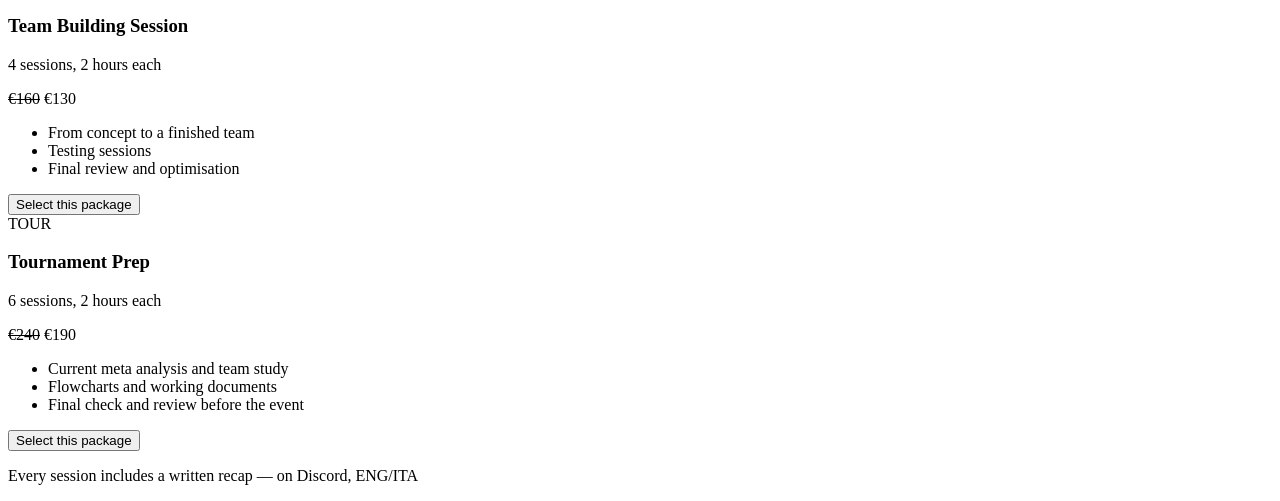
==== commit a13f5c83: "feat: conformità GDPR, fix di sicurezza, backup automatico e hardening Privacy/GDPR: - rate limiting" ====
--- a/frontend/index.html
+++ b/frontend/index.html
@@ -28,6 +28,8 @@
     <meta charset="UTF-8">
     <meta name="viewport" content="width=device-width, initial-scale=1.0">
     <title>VGC Coaching — Book Your Session</title>
+    <link rel="icon" type="image/x-icon" href="/static/favicon.ico">
+    <link rel="icon" type="image/png" href="/static/images/favicon.png">
     <link rel="stylesheet" href="/static/css/style.css">
 </head>
 <body>
@@ -64,6 +66,7 @@
     <nav class="site-nav">
         <a href="/" class="site-nav-link active" data-i18n="nav_book">Book a Session</a>
         <a href="/about" class="site-nav-link" data-i18n="nav_about">Meet the Coach</a>
+        <a href="/privacy" class="site-nav-link" data-i18n="nav_privacy">Privacy Policy</a>
     </nav>
 
     <!--
@@ -185,10 +188,10 @@
                 <h3 data-i18n="session_duration">Session duration</h3>
                 <div class="duration-buttons">
                     <!-- data-hours/data-price: stesso concetto di data-service sopra, letti da app.js per calcolare il prezzo -->
-                    <button class="duration-btn active" data-hours="1" data-price="20" data-i18n="duration_1h">
+                    <button class="duration-btn" data-hours="1" data-price="20" data-i18n="duration_1h">
                         1 hour — €20
                     </button>
-                    <button class="duration-btn" data-hours="2" data-price="40" data-i18n="duration_2h">
+                    <button class="duration-btn active" data-hours="2" data-price="40" data-i18n="duration_2h">
                         2 hours — €40
                     </button>
                 </div>
